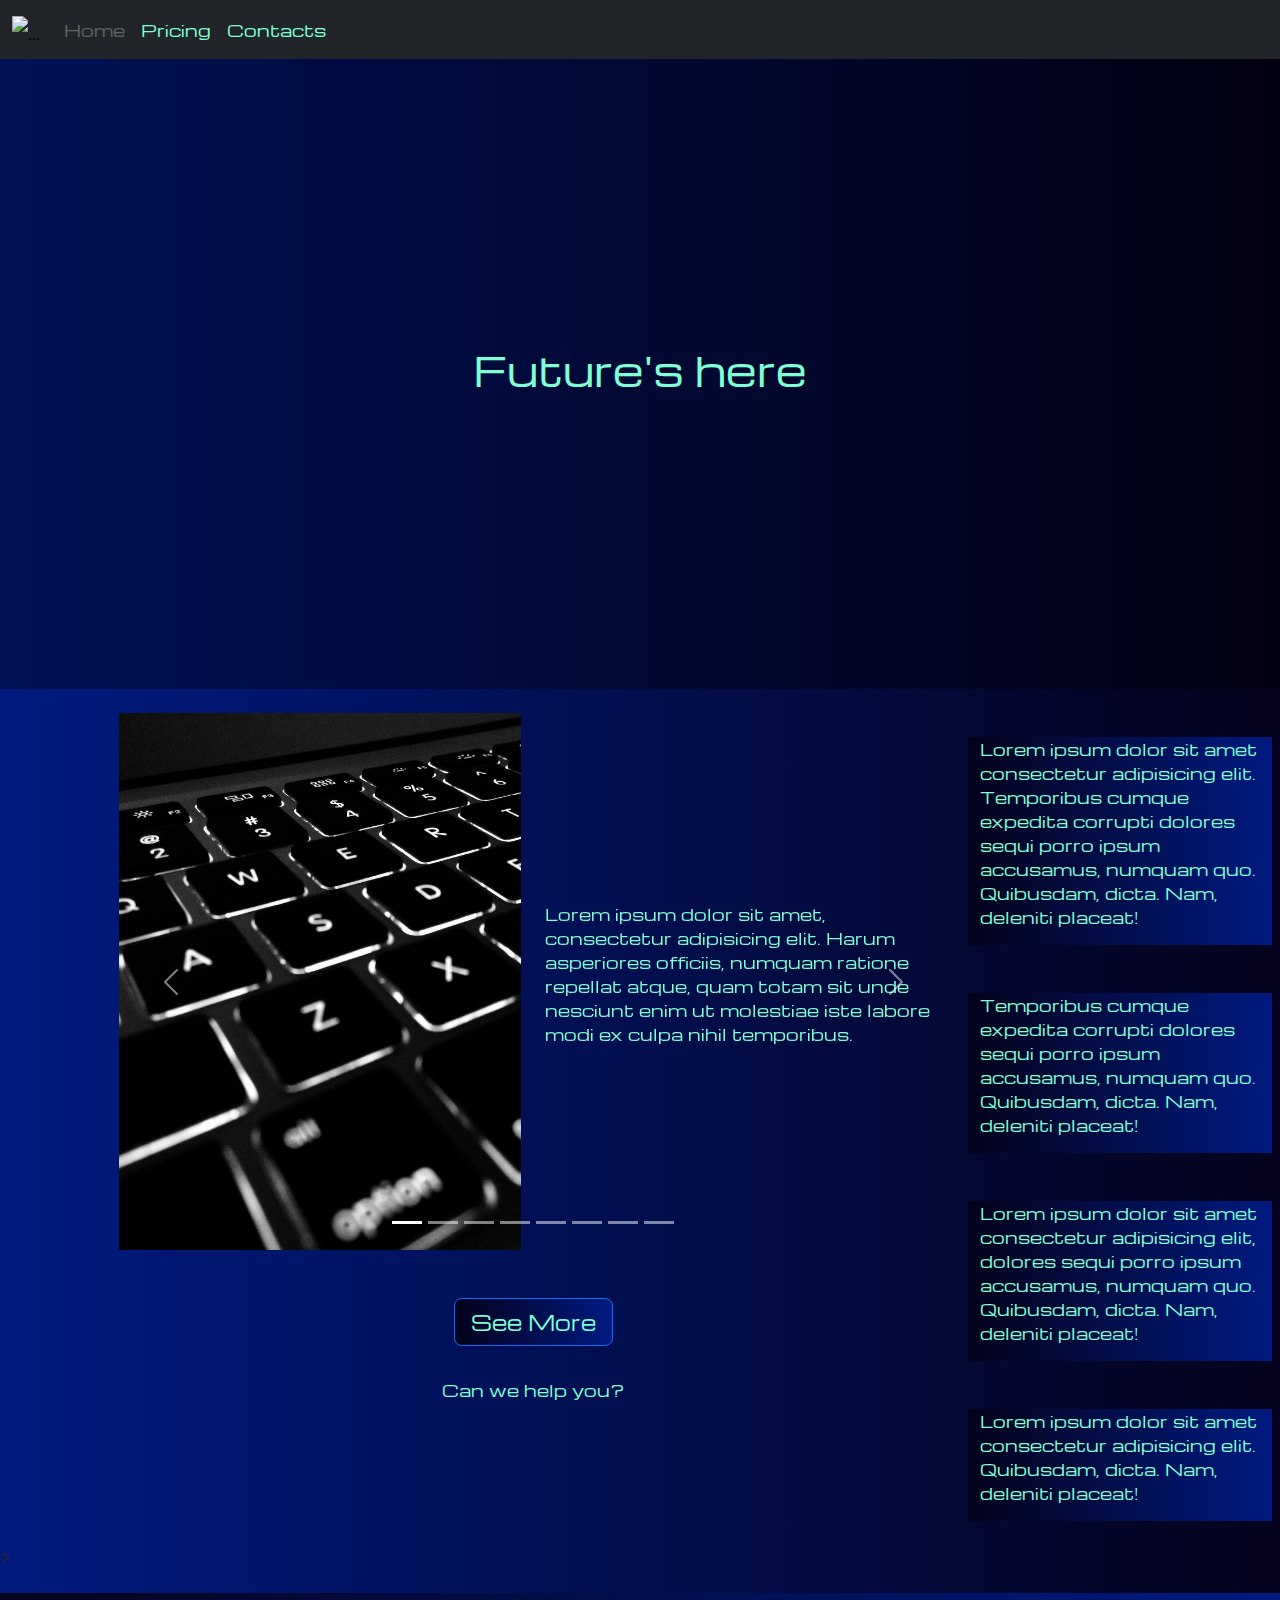
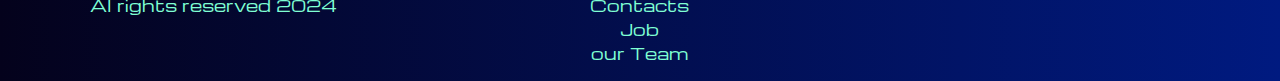
==== index.html @ 769d4f6e "Add files via upload" ====
<!DOCTYPE html>
<html lang="en">

<head>
  <meta charset="UTF-8">
  <meta name="viewport" content="width=device-width, initial-scale=1.0">
  <link href="https://cdn.jsdelivr.net/npm/bootstrap@5.3.3/dist/css/bootstrap.min.css" rel="stylesheet"
    integrity="sha384-QWTKZyjpPEjISv5WaRU9OFeRpok6YctnYmDr5pNlyT2bRjXh0JMhjY6hW+ALEwIH" crossorigin="anonymous">
  <link rel="stylesheet" href="styles/mcs.css">
  <link rel="stylesheet" href="styles/bgvideo.css">
  <link rel="apple-touch-icon" sizes="180x180" href="/apple-touch-icon.png">
  <link rel="icon" type="image/png" sizes="32x32" href="files/zip/favicon-32x32.png">
  <link rel="icon" type="image/png" sizes="16x16" href="files/zip/favicon-16x16.png">
  <link rel="manifest" href="files/zip/site.webmanifest">
  <title>Hit</title>
</head>

<body>
  <header>
    <nav class="navbar navbar-expand-lg bg-dark">
      <div class="container-fluid">
        <a class="navbar-brand" href="/"><img src="files/logo.png" alt="..."></a>
        <button class="navbar-toggler" type="button" data-bs-toggle="collapse" data-bs-target="#navbarNav"
          aria-controls="navbarNav" aria-expanded="false" aria-label="Toggle navigation">
          <span class="navbar-toggler-icon"></span>
        </button>
        <div class="collapse navbar-collapse" id="navbarNav">
          <ul class="navbar-nav">
            <li class="nav-item">
              <a class="nav-link active" aria-current="page" href="/">Home</a>
            </li>
            <li class="nav-item">
              <a class="nav-link" href="pricing.html">Pricing</a>
            </li>
            <li class="nav-item">
              <a class="nav-link" href="pricing.html">Contacts</a>
            </li>
            <li class="nav-item">
              <a class="nav-link" href="pricing.html"><img style="width: 25px; margin-inline: 1em" src="files/tg.png"
                  alt=""></a>
            </li>
            <li class="nav-item">
              <a class="nav-link" href="pricing.html"> <img style="width: 30px; margin-inline: 1em" src="files/yt.png"
                  alt=""></a>
            </li>
          </ul>
        </div>
      </div>
    </nav>
  </header>
  <section>
    <div class="bg-video">

      <video src="files/370Z_stkbluereflectionclean333tunnelmotions.mov" type="video/mp4" autoplay muted loop></video>
      <div class="effect">

      </div>
      <div class="videocon">
        <h1>Future's here</h1>
      </div>
    </div>



    <div class="container-fluid mt-4">
      <div class="row">
        <div class="col-lg-1">
        </div>
        <div class="col-lg-8 col-md-12">
          <div class="row">
            <div id="carouselExampleCaptions" class="carousel slide">
              <div class="carousel-indicators">
                <button type="button" data-bs-target="#carouselExampleCaptions" data-bs-slide-to="0" class="active"
                  aria-current="true" aria-label="Slide 1"></button>
                <button type="button" data-bs-target="#carouselExampleCaptions" data-bs-slide-to="1"
                  aria-label="Slide 2"></button>
                <button type="button" data-bs-target="#carouselExampleCaptions" data-bs-slide-to="2"
                  aria-label="Slide 3"></button>
                <button type="button" data-bs-target="#carouselExampleCaptions" data-bs-slide-to="3"
                  aria-label="Slide 4"></button>
                <button type="button" data-bs-target="#carouselExampleCaptions" data-bs-slide-to="4"
                  aria-label="Slide 5"></button>
                <button type="button" data-bs-target="#carouselExampleCaptions" data-bs-slide-to="5"
                  aria-label="Slide 6"></button>
                <button type="button" data-bs-target="#carouselExampleCaptions" data-bs-slide-to="6"
                  aria-label="Slide 7"></button>
                <button type="button" data-bs-target="#carouselExampleCaptions" data-bs-slide-to="7"
                  aria-label="Slide 8"></button>
              </div>
              <div class="carousel-inner">
                <div class="carousel-item active">
                  <div class="d-block w-100">
                    <div class="row">
                      <div class="col-lg-6 col-md-6" alt='...'>
                        <img src="images/acc.png" class='w-100' alt="">
                      </div>
                      <div class="col-lg-6 col-md-6 bim">
                        <p>Lorem ipsum dolor sit amet, consectetur adipisicing elit. Harum asperiores officiis, numquam
                          ratione repellat atque, quam totam sit unde nesciunt enim ut molestiae iste labore modi ex
                          culpa nihil temporibus.</p>
                      </div>
                    </div>
                  </div>
                </div>
                <div class="carousel-item">
                  <div class="d-block w-100">
                    <div class="row">
                      <div class="col-lg-6 col-md-6" alt='...'>
                        <img src="images/gaming pc.png" class='w-100' alt="">
                      </div>
                      <div class="col-lg-6 col-md-6 bim">
                        <p>Lorem ipsum dolor sit amet, consectetur adipisicing elit. ratione repellat atque, quam totam
                          sit unde nesciunt enim ut molestiae iste labore modi ex culpa nihil temporibus.</p>
                      </div>
                    </div>

                  </div>
                </div>
                <div class="carousel-item">
                  <div class="d-block w-100">
                    <div class="row">
                      <div class="col-lg-6 col-md-6" alt='...'>
                        <img src="images/other.png" class='w-100' alt="">
                      </div>
                      <div class="col-lg-6 col-md-6 bim">
                        <p>Lorem ipsum dolor sit amet, numquam ratione repellat atque, quam totam sit unde nesciunt enim
                          ut molestiae iste labore modi ex culpa nihil temporibus.</p>
                      </div>
                    </div>
                  </div>
                </div>
                <div class="carousel-item">
                  <div class="d-block w-100">
                    <div class="row">
                      <div class="col-lg-6 col-md-6" alt='...'>
                        <img src="images/vr.png" class='w-100' alt="">
                      </div>
                      <div class="col-lg-6 col-md-6 bim">
                        <p>Lorem ipsum dolor sit amet, numquam ratione repellat atque, quam totam sit unde nesciunt enim
                          ut molestiae iste labore modi ex culpa nihil temporibus.</p>
                      </div>
                    </div>
                  </div>
                </div>
                <div class="carousel-item">
                  <div class="d-block w-100">
                    <div class="row">
                      <div class="col-lg-6 col-md-6" alt='...'>
                        <img src="images/laptop.png" class='w-100' alt="">
                      </div>
                      <div class="col-lg-6 col-md-6 bim">
                        <p>Lorem ipsum dolor sit amet, numquam ratione repellat atque, quam totam sit unde nesciunt enim
                          ut molestiae iste labore modi ex culpa nihil temporibus.</p>
                      </div>
                    </div>
                  </div>
                </div>
                <div class="carousel-item">
                  <div class="d-block w-100">
                    <div class="row">
                      <div class="col-lg-6 col-md-6" alt='...'>
                        <img src="images/cpu.png" class='w-100' alt="">
                      </div>
                      <div class="col-lg-6 col-md-6 bim">
                        <p>Lorem ipsum dolor sit amet, numquam ratione repellat atque, quam totam sit unde nesciunt enim
                          ut molestiae iste labore modi ex culpa nihil temporibus.</p>
                      </div>
                    </div>
                  </div>
                </div>
                <div class="carousel-item">
                  <div class="d-block w-100">
                    <div class="row">
                      <div class="col-lg-6 col-md-6" alt='...'>
                        <img src="images/controller.png" class='w-100' alt="">
                      </div>
                      <div class="col-lg-6 col-md-6 bim">
                        <p>Lorem ipsum dolor sit amet, numquam ratione repellat atque, quam totam sit unde nesciunt enim
                          ut molestiae iste labore modi ex culpa nihil temporibus.</p>
                      </div>
                    </div>
                  </div>
                </div>
                <div class="carousel-item">
                  <div class="d-block w-100">
                    <div class="row">
                      <div class="col-lg-6 col-md-6" alt='...'>
                        <img src="images/gpu.png" class='w-100' alt="">
                      </div>
                      <div class="col-lg-6 col-md-6 bim">
                        <p>Lorem ipsum dolor sit amet, numquam ratione repellat atque, quam totam sit unde nesciunt enim
                          ut molestiae iste labore modi ex culpa nihil temporibus.</p>
                      </div>
                    </div>
                  </div>
                </div>
              </div>
              <button class="carousel-control-prev" type="button" data-bs-target="#carouselExampleCaptions"
                data-bs-slide="prev">
                <span class="carousel-control-prev-icon" aria-hidden="true"></span>
                <span class="visually-hidden">Previous</span>
              </button>
              <button class="carousel-control-next" type="button" data-bs-target="#carouselExampleCaptions"
                data-bs-slide="next">
                <span class="carousel-control-next-icon" aria-hidden="true"></span>
                <span class="visually-hidden">Next</span>
              </button>
            </div>
            <div class="col-lg-12 col-md-12 text-center mt-4">
              <button type="button" class="btn btn-outline-primary btn-lg my-4">See More</button>
            </div>
            <div class="col-lg-12 col-md-12 text-center mt-2">
              <p>Can we help you?</p>
            </div>
            <div class="col-lg-12 col-md-12 text-center">
              <img class="call" style="width: 40px; margin-inline: 1em" src="files/phone.png" alt="">
            </div>
          </div>
        </div>
        <div class="col-lg-3 col-md-12">
          <div class="row px-2">
            <div class="col-lg-12 sidebar my-4">
              <p>Lorem ipsum dolor sit amet consectetur adipisicing elit. Temporibus cumque expedita corrupti dolores
                sequi porro ipsum accusamus, numquam quo. Quibusdam, dicta. Nam, deleniti placeat!</p>
            </div>
            <div class="col-lg-12 sidebar my-4">
              <p>Temporibus cumque expedita corrupti dolores sequi porro ipsum accusamus, numquam quo. Quibusdam,
                dicta. Nam, deleniti placeat!</p>

            </div>
            <div class="col-lg-12 sidebar my-4">
              <p>Lorem ipsum dolor sit amet consectetur adipisicing elit, dolores sequi porro ipsum accusamus, numquam
                quo. Quibusdam, dicta. Nam, deleniti placeat!</p>

            </div>
            <div class="col-lg-12 sidebar my-4">
              <p>Lorem ipsum dolor sit amet consectetur adipisicing elit. Quibusdam, dicta. Nam, deleniti placeat!</p>

            </div>
          </div>
        </div>
      </div>
    </div>
  </section>>
  <footer class="mt-4">
    <div class="container-fluid">
      <div class="row">
        <div class="col-lg-4 col-md-12 bras text-center">
          <p>Al rights reserved 2024</p>
        </div>
        <div class="col-lg-4 col-md-12 bras text-center">
          <p>Contacts<br>Job <br>our Team</p>
        </div>
        <div class="col-lg-4 col-md-12 biba">
          <a href=""><img style="width: 40px; margin-inline: 1em" src="files/tg.png" alt=""></a>
          <a href=""><img style="width: 40px; margin-inline: 1em" src="files/yt.png" alt=""></a>
        </div>
      </div>
    </div>
  </footer>

  <script src="https://cdn.jsdelivr.net/npm/bootstrap@5.3.3/dist/js/bootstrap.bundle.min.js"
    integrity="sha384-YvpcrYf0tY3lHB60NNkmXc5s9fDVZLESaAA55NDzOxhy9GkcIdslK1eN7N6jIeHz"
    crossorigin="anonymous"></script>
</body>

</html>
---- styles/mcs.css ----
@import url(https://fonts.googleapis.com/css?family=Michroma&display=swap);
body{
    font-family: Michroma, serif;
    background: linear-gradient(90deg, #001a80 0%, #04021c 100%);
}
p{
    color: aquamarine;
}
.nav-link{
    color: aquamarine;
}
.navbar-nav .nav-link.active{
    color: rgb(97, 99, 98);
}
.navbar-brand img{
    width: 40px;
}
.navbar-toggler{
    background-color: rgb(130, 128, 128);
}
.sidebar{
    background: linear-gradient(270deg, #001a80 0%, #04021c 100%);
    color: aquamarine;
}
.card {
    background: linear-gradient(270deg, #001a80 0%, #04021c 100%);
    color: aquamarine;
}
.card a {
    text-decoration: none;
    color: aquamarine;
}
.bim {
    color: aquamarine;
    margin: auto auto;
}
.call{
    animation: myAnim 2s ease 0s 10000000000000000000000000000000 normal forwards;
}
@keyframes myAnim {
	0%,
	100% {
		transform: translateX(0%);
		transform-origin: 50% 50%;
	}

	15% {
		transform: translateX(-30px) rotate(-6deg);
	}

	30% {
		transform: translateX(15px) rotate(6deg);
	}

	45% {
		transform: translateX(-15px) rotate(-3.6deg);
	}

	60% {
		transform: translateX(9px) rotate(2.4deg);
	}

	75% {
		transform: translateX(-6px) rotate(-1.2deg);
	}
}
@media(max-width: 755px) {
    .carousel-indicators{
        display: none;
    }
}
.bras{
    color: aquamarine;
}
footer{
    background: linear-gradient(270deg, #001a80 0%, #04021c 100%);
}
.biba{
    display: flex;
    justify-content: center;
    align-items: center;
}
.btn-outline-primary{
    background: linear-gradient(270deg, #001a80 0%, #04021c 100%);
    color: aquamarine;
}
---- styles/bgvideo.css ----
.bg-video{
    width: 100%;
    height: 70vh;
    position: relative;
    display: flex;
    justify-content: center;
    align-items: center;
}


.bg-video video {
    width: 100%;
    height: 70vh;
    position: absolute;
    top: 0;
    left: 0;
    object-fit: cover;
    z-index: 1;
}
.effect {
    width: 100%;
    height: 70vh;
    position: absolute;
    top: 0;
    left: 0;
    object-fit: cover;
    z-index: 2;
    background-color: rgba(0, 0, 0, 0.33);
}
.videocon{
    color: aquamarine;
    z-index: 2;
}
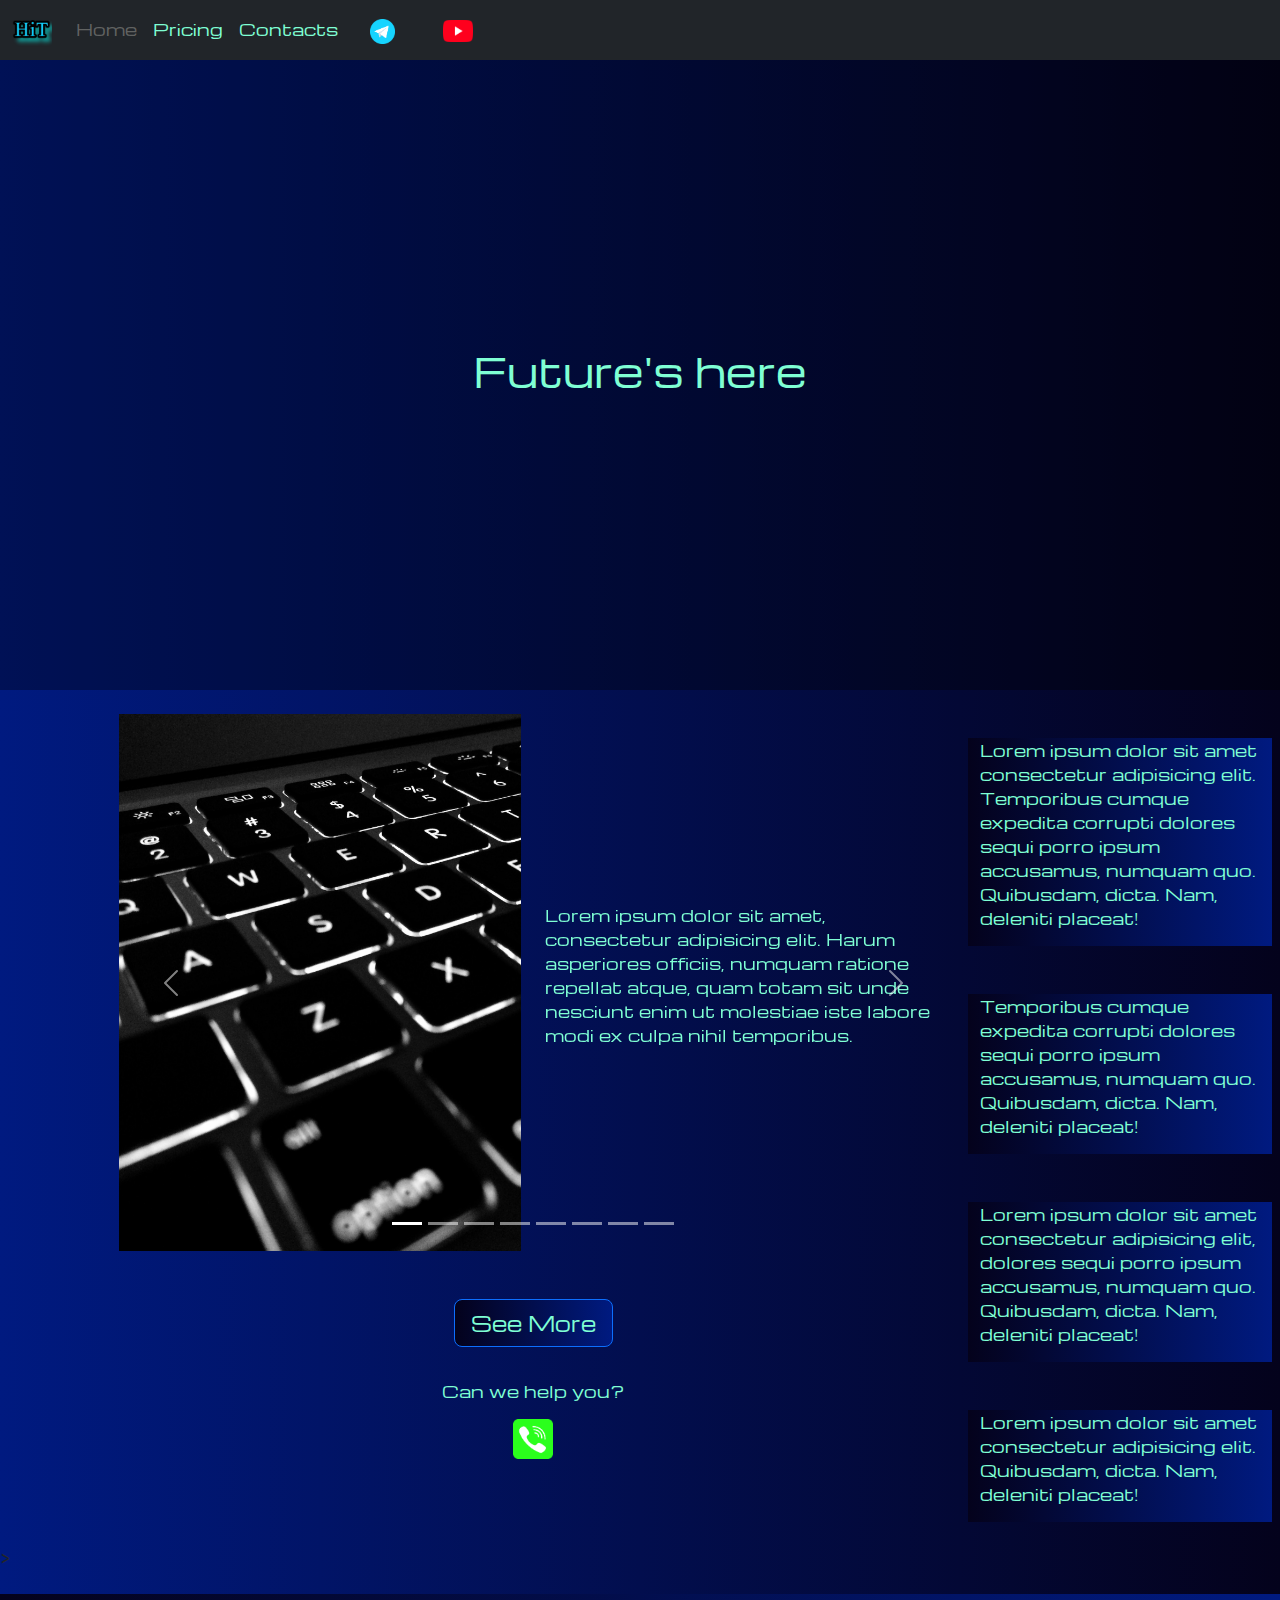
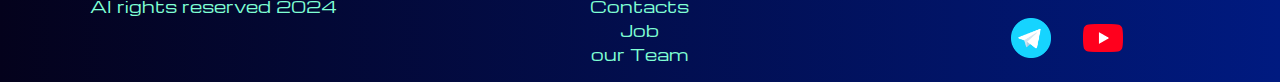
==== commit 50824e06: "Update index.html" ====
--- a/index.html
+++ b/index.html
@@ -19,7 +19,7 @@
   <header>
     <nav class="navbar navbar-expand-lg bg-dark">
       <div class="container-fluid">
-        <a class="navbar-brand" href="/"><img src="files/logo.png" alt="..."></a>
+        <a class="navbar-brand" href="index.html"><img src="files/logo.png" alt="..."></a>
         <button class="navbar-toggler" type="button" data-bs-toggle="collapse" data-bs-target="#navbarNav"
           aria-controls="navbarNav" aria-expanded="false" aria-label="Toggle navigation">
           <span class="navbar-toggler-icon"></span>
@@ -27,7 +27,7 @@
         <div class="collapse navbar-collapse" id="navbarNav">
           <ul class="navbar-nav">
             <li class="nav-item">
-              <a class="nav-link active" aria-current="page" href="/">Home</a>
+              <a class="nav-link active" aria-current="page" href="index.html">Home</a>
             </li>
             <li class="nav-item">
               <a class="nav-link" href="pricing.html">Pricing</a>
@@ -264,4 +264,4 @@
     crossorigin="anonymous"></script>
 </body>
 
-</html>+</html>
